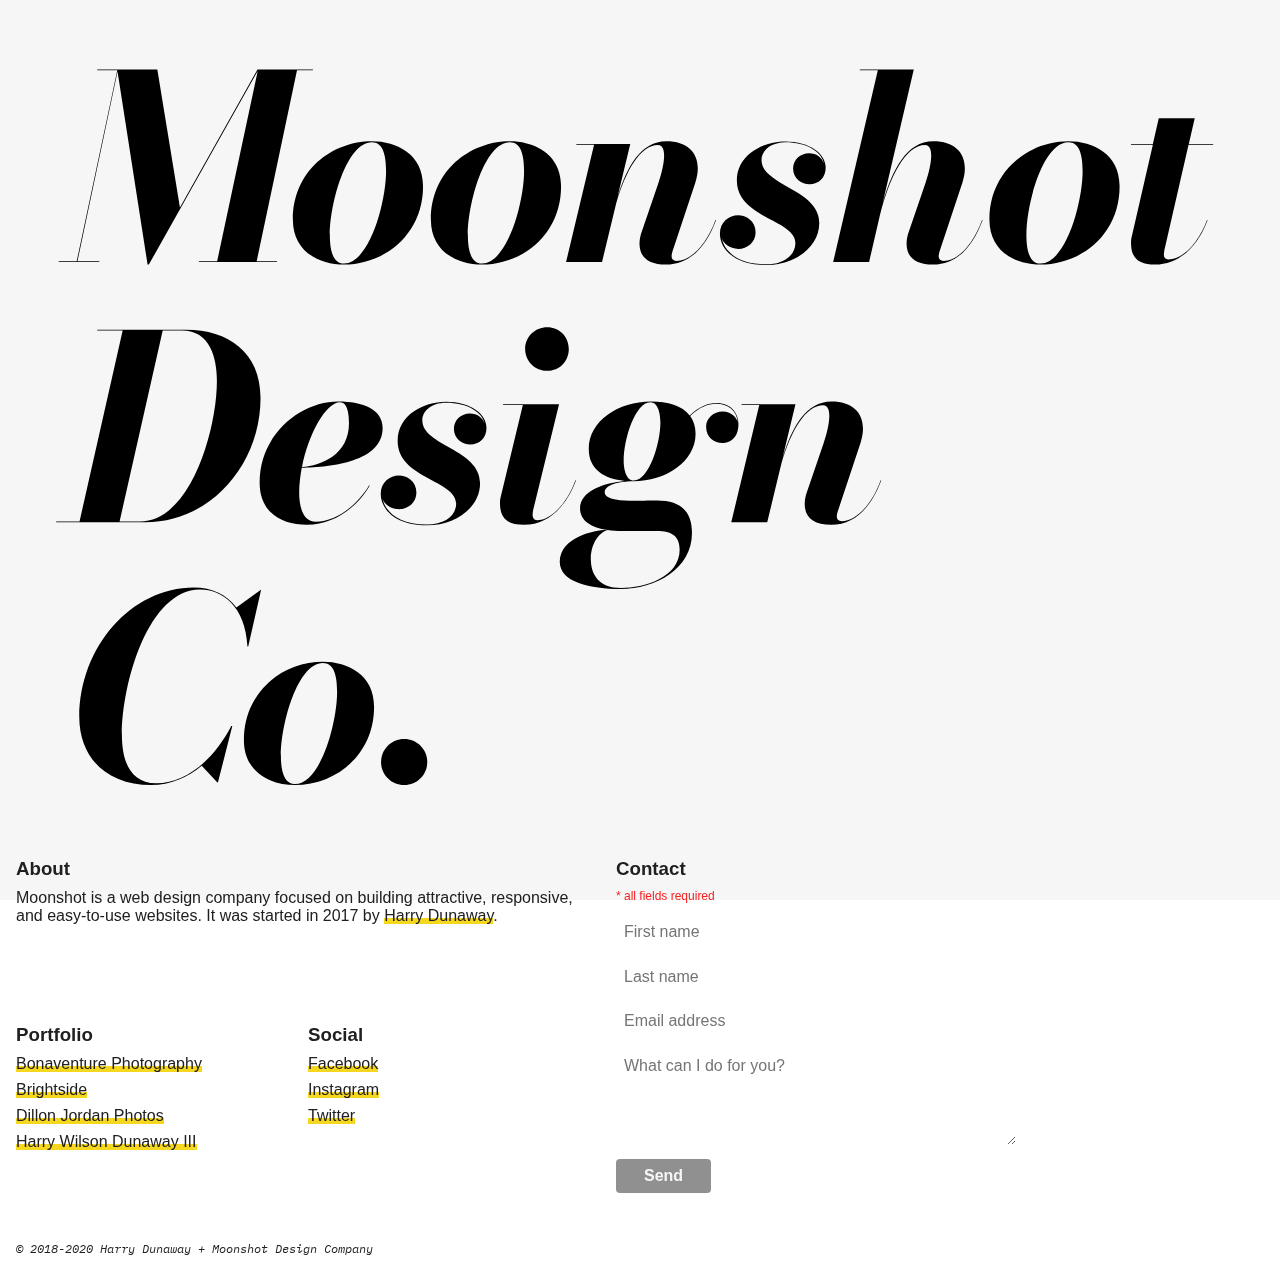
==== index.html @ cc1bfa4e "portfolio update + copy + misc" ====
<!DOCTYPE html>
<html lang="en">
<head>
  <meta charset="UTF-8">
  <meta name="viewport" content="width=device-width, initial-scale=1.0">
  <meta http-equiv="X-UA-Compatible" content="ie=edge">
  <meta name="description" content="Moonshot Design Company. Dream big.">
  <meta name="keywords" content="moonshot,design,company,website,modern,custom,independent,dunaway,tallahassee,brightside,bonaventure">
  <link rel="apple-touch-icon" sizes="180x180" href="favicons/apple-touch-icon.png">
  <link rel="icon" type="image/png" sizes="32x32" href="favicons/favicon-32x32.png">
  <link rel="icon" type="image/png" sizes="16x16" href="favicons/favicon-16x16.png">
  <link rel="manifest" href="favicons/site.webmanifest">
  <link rel="mask-icon" href="favicons/safari-pinned-tab.svg" color="#202020">
  <meta name="msapplication-TileColor" content="#da532c">
  <meta name="theme-color" content="#f6f6f6">
  <link rel="stylesheet" href="style.css" type="text/css">
  <title>Moonshot Design Company</title>
</head>
<body>
  <!-- <h1>MOONSHOT DESIGN COMPANY</h1> -->
  <div class="logo">
    <img id="logo" src="mdco_linebreak.svg" alt="Moonshot Design Co.">
  </div>
  <br />
  <div class="content">
    <div id="about">
      <h3>About</h3>
      <p class="copy">Moonshot is a web design company focused on building attractive, responsive, and easy-to-use websites. It was started in 2017 by <a href="https://harrywilsondunaway.com">Harry Dunaway</a>.</p>
    </div>
    <div id="subgrid">
      <div id="portfolio">
        <h3>Portfolio</h3>
        <ul class="list">
          <li><a href="https://www.bonaventurephotography.com">Bonaventure Photography</a></li>
          <li><a href="https://officialbrightside.com">Brightside</a></li>
          <li><a href="https://dillonjordanphotos.com">Dillon Jordan Photos</a></li>
          <li><a href="https://harrywilsondunaway.com">Harry Wilson Dunaway III</a></li>
        </ul>
      </div>
      <div id="social">
        <h3>Social</h3>
        <ul class="list row">
          <li><a href="https://www.facebook.com/moonshotdesignco">Facebook</a></li>
          <li><a href="https://www.instagram.com/moonshotdesignco">Instagram</a></li>
          <li><a href="https://www.twitter.com/mnshtdsgnco">Twitter</a></li>
        </ul>
      </div>
    </div>
    <div id="contact">
      <h3>Contact</h3>
      <div id="contactform">
        <p class="subheader">* all fields required</p>
        <form id="contact" method="POST" action="https://formspree.io/moonshotdesignco@gmail.com">
          <input type="text" name="firstname" placeholder="First name" required>
          <input type="text" name="lastname" placeholder="Last name" required>
          <input type="email" name="email" placeholder="Email address" required>
          <textarea name="message" placeholder="What can I do for you?" required></textarea>
          <input type="text" name="_gotcha" style="display:none" />
          <button type="submit">Send</button>
        </form>
      </div>
    </div>
  </div>
  <p class="footer">&copy; 2018-2020 Harry Dunaway + Moonshot Design Company</p>
</body>
</html>
---- style.css ----
@import url('https://rsms.me/inter/inter.css');
@import url('https://fonts.googleapis.com/css?family=IBM+Plex+Mono&display=swap');

* {
  -webkit-box-sizing: border-box;
          box-sizing: border-box;
  margin: 0;
  padding: 0;
}

html::before {
  content: "";
  bottom: 0;
  right: 0;
  position: fixed;
  width: 100%;
  height: 100%;
  background: #f6f6f6;
  z-index: -1;
}

body {
  font-family: 'Inter', sans-serif;
  color: #202020;
  margin: 0 1rem;
  padding: 1rem 0;
}

h1, h2, h3, h4, h5, h6, p, ul, li {
  margin-right: 0.5em;
  padding-bottom: 0.5em;
}

a {
  color: inherit;
  text-decoration: none;
  background: linear-gradient(rgba(0, 0, 0, 0) 65%, #f6d720 0%);
}

a:hover {
  background: linear-gradient(rgba(0, 0, 0, 0) 65%, #f69720 0%);
}

div.logo {
  width: 100%;
}

img#logo {
  width: 100%;
}

.copy, .list, #contact {
  margin-bottom: 1em;
}

.list {
  list-style-type: none;
}

.row > li {
  display: inline-block;
}

.footer {
  font-family: 'IBM Plex Mono', monospace;
  font-style: italic;
  font-size: 0.75rem;
}

#contactform {
  max-width: 400px;
  padding-bottom: 1rem;
}

.subheader {
  font-size: 0.75rem;
  color: #f62020;
  margin: 0 0 0.375rem 0;
}

form#contact * {
  font: inherit;
  border-radius: 0.25rem;
  border: none;
}

form#contact input, form#contact textarea {
  width: 100%;
  max-width: 100%;
  margin: 0 0 0.65625rem 0;
  padding: 0.5rem;
}

form#contact textarea {
  resize: vertical;
  height: 6rem;
}

form#contact button {
  font-size: 1rem;
  font-weight: 700;
  color: #f6f6f6;
  background: #909090;
  padding: 0.5rem 1.75rem;
}



@media screen and (min-width: 950px) {

  .content {
    display: grid;
    grid-template-columns: auto 400px;
    grid-template-rows: auto;
    grid-gap: 1em;
    width: 100%;
    max-width: 1000px;
    margin-right: auto;
  }

  #contact {
    grid-row: 1 / span 2;
    grid-column: 2;
  }  

}

@media screen and (min-width: 400px) {

  #subgrid {
    display: grid;
    grid-template-columns: 1fr 1fr;
    grid-column: 1;
  }

  .row > li {
    display: inherit;
  }

}
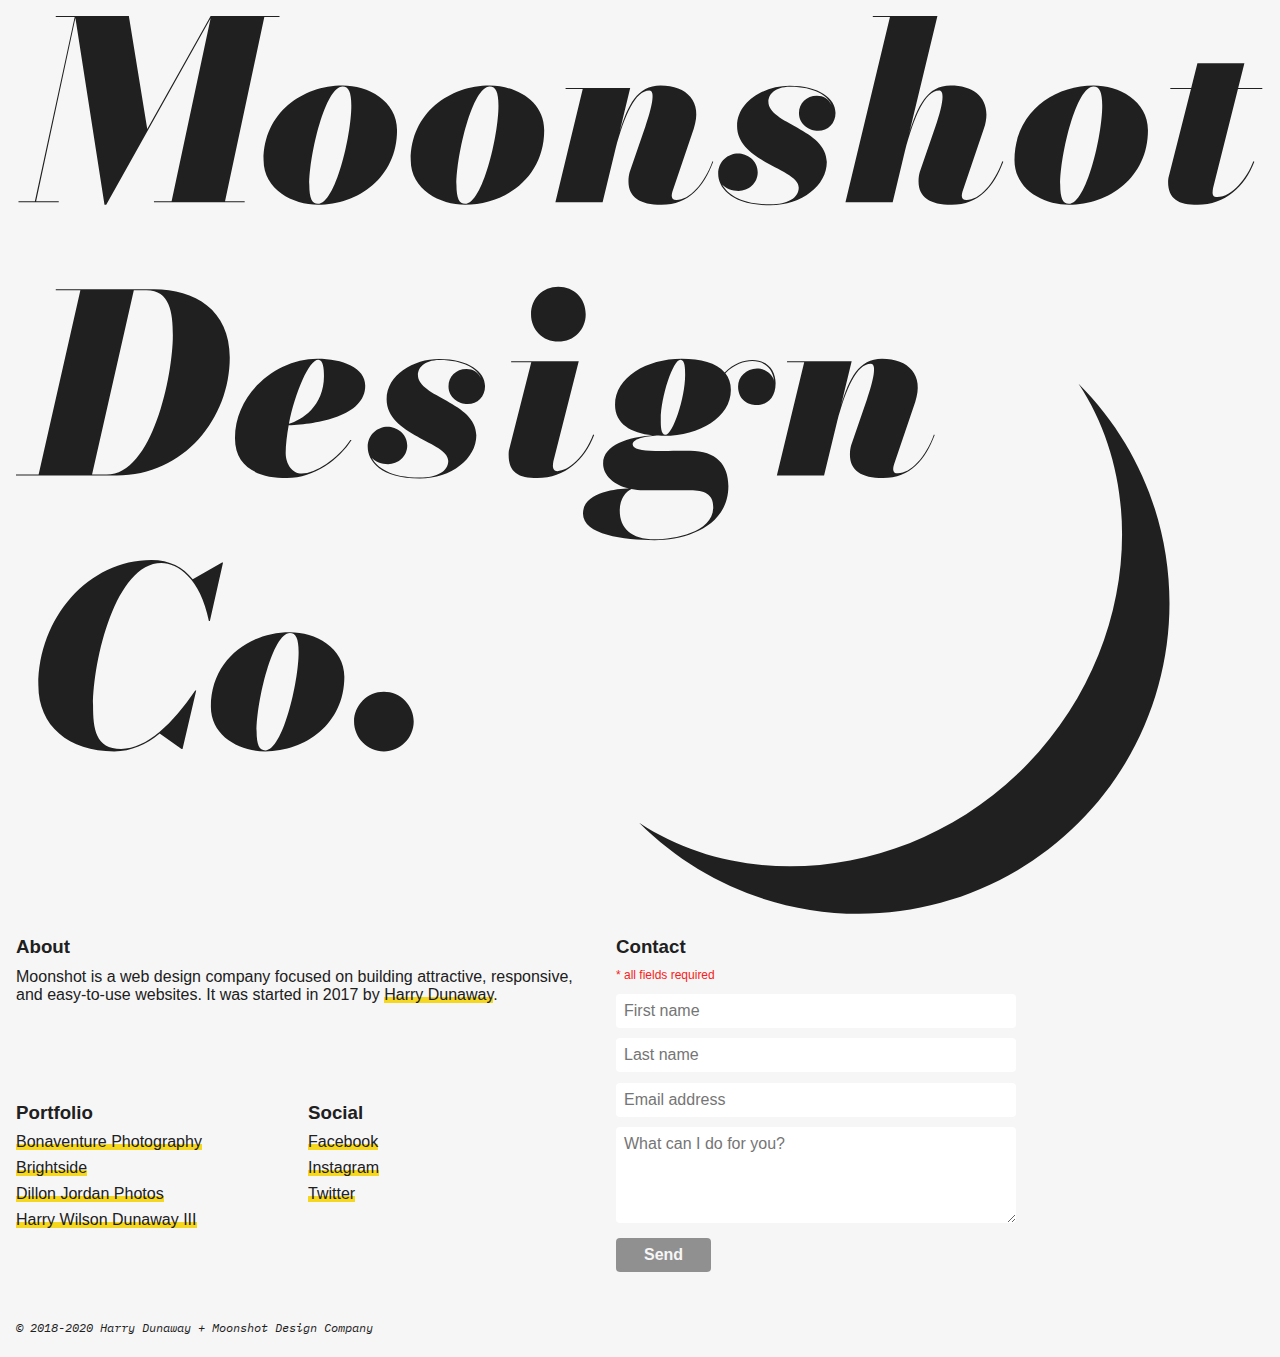
==== commit 79597424: "logotype update" ====
--- a/index.html
+++ b/index.html
@@ -19,7 +19,7 @@
 <body>
   <!-- <h1>MOONSHOT DESIGN COMPANY</h1> -->
   <div class="logo">
-    <img id="logo" src="mdco_linebreak.svg" alt="Moonshot Design Co.">
+    <img id="logo" src="mdco_linebreak_crescent.svg" alt="Moonshot Design Co.">
   </div>
   <br />
   <div class="content">
--- a/style.css
+++ b/style.css
@@ -8,15 +8,8 @@
   padding: 0;
 }
 
-html::before {
-  content: "";
-  bottom: 0;
-  right: 0;
-  position: fixed;
-  width: 100%;
-  height: 100%;
+html {
   background: #f6f6f6;
-  z-index: -1;
 }
 
 body {
@@ -106,6 +99,20 @@
 
 
 
+@media screen and (min-width: 400px) {
+
+  #subgrid {
+    display: grid;
+    grid-template-columns: 1fr 1fr;
+    grid-column: 1;
+  }
+
+  .row > li {
+    display: inherit;
+  }
+
+}
+
 @media screen and (min-width: 950px) {
 
   .content {
@@ -124,17 +131,3 @@
   }  
 
 }
-
-@media screen and (min-width: 400px) {
-
-  #subgrid {
-    display: grid;
-    grid-template-columns: 1fr 1fr;
-    grid-column: 1;
-  }
-
-  .row > li {
-    display: inherit;
-  }
-
-}
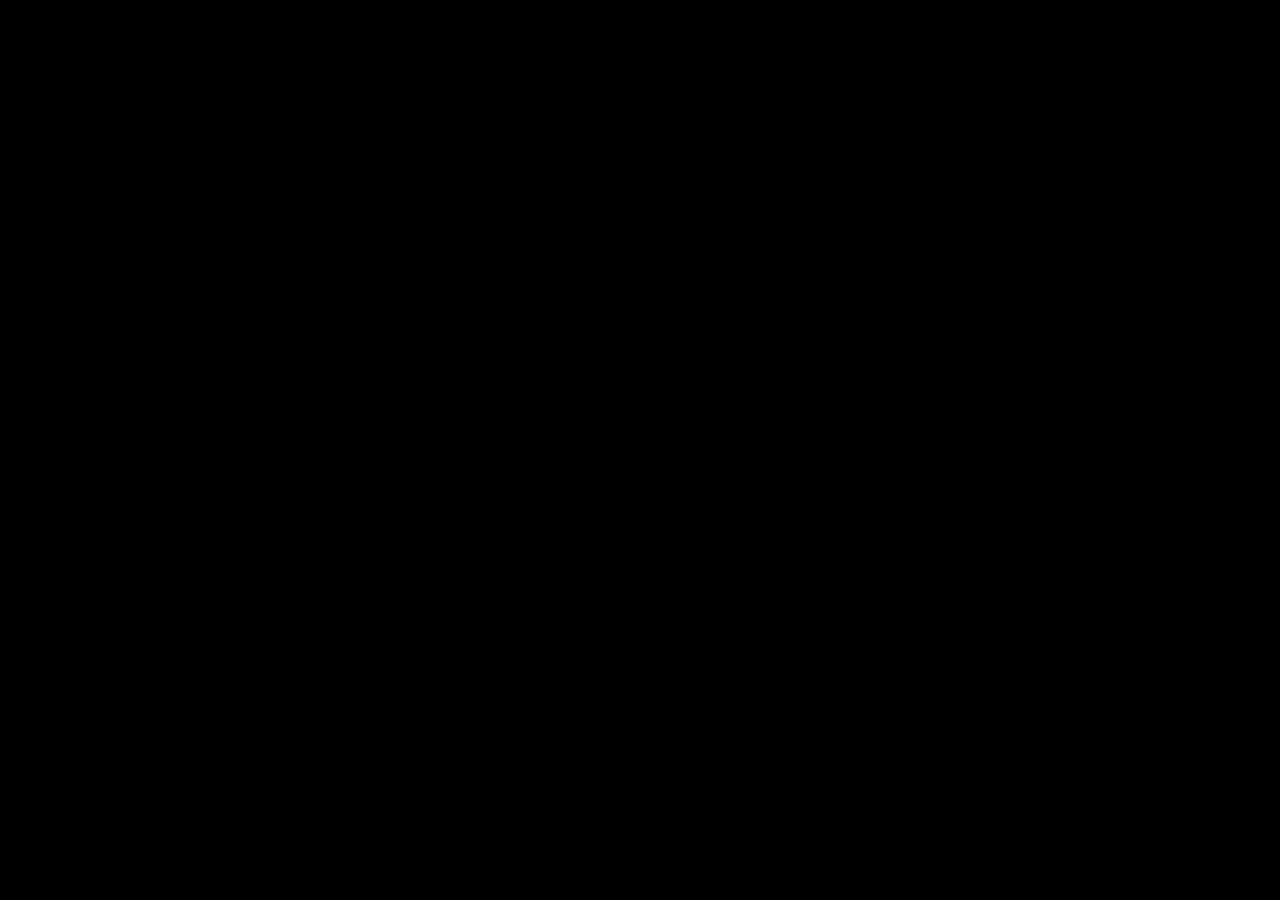
==== commit 5a515902: "loading screen" ====
--- a/index.html
+++ b/index.html
@@ -14,53 +14,61 @@
   <meta name="msapplication-TileColor" content="#da532c">
   <meta name="theme-color" content="#f6f6f6">
   <link rel="stylesheet" href="style.css" type="text/css">
+  <script src="https://ajax.aspnetcdn.com/ajax/jQuery/jquery-3.4.1.min.js"></script>
   <title>Moonshot Design Company</title>
 </head>
 <body>
-  <!-- <h1>MOONSHOT DESIGN COMPANY</h1> -->
-  <div class="logo">
-    <img id="logo" src="mdco_linebreak_crescent.svg" alt="Moonshot Design Co.">
-  </div>
-  <br />
-  <div class="content">
-    <div id="about">
-      <h3>About</h3>
-      <p class="copy">Moonshot is a web design company focused on building attractive, responsive, and easy-to-use websites. It was started in 2017 by <a href="https://harrywilsondunaway.com">Harry Dunaway</a>.</p>
+  <section id="cover"></section>
+  <section id="preload">
+    <h1>loading...</h1>
+  </section>
+  <section id="load">
+    <!-- <h1>MOONSHOT DESIGN COMPANY</h1> -->
+    <div class="logo">
+      <img id="logo" src="mdco_linebreak_crescent.svg" alt="Moonshot Design Co.">
     </div>
-    <div id="subgrid">
-      <div id="portfolio">
-        <h3>Portfolio</h3>
-        <ul class="list">
-          <li><a href="https://www.bonaventurephotography.com">Bonaventure Photography</a></li>
-          <li><a href="https://officialbrightside.com">Brightside</a></li>
-          <li><a href="https://dillonjordanphotos.com">Dillon Jordan Photos</a></li>
-          <li><a href="https://harrywilsondunaway.com">Harry Wilson Dunaway III</a></li>
-        </ul>
+    <br />
+    <div class="content">
+      <div id="about">
+        <h3>About</h3>
+        <p class="copy">Moonshot is a web design company focused on building attractive, responsive, and easy-to-use websites. It was started in 2017 by <a href="https://harrywilsondunaway.com">Harry Dunaway</a>.</p>
       </div>
-      <div id="social">
-        <h3>Social</h3>
-        <ul class="list row">
-          <li><a href="https://www.facebook.com/moonshotdesignco">Facebook</a></li>
-          <li><a href="https://www.instagram.com/moonshotdesignco">Instagram</a></li>
-          <li><a href="https://www.twitter.com/mnshtdsgnco">Twitter</a></li>
-        </ul>
+      <div id="subgrid">
+        <div id="portfolio">
+          <h3>Portfolio</h3>
+          <ul class="list">
+            <li><a href="https://www.bonaventurephotography.com">Bonaventure Photography</a></li>
+            <li><a href="https://officialbrightside.com">Brightside</a></li>
+            <li><a href="https://dillonjordanphotos.com">Dillon Jordan Photos</a></li>
+            <li><a href="https://harrywilsondunaway.com">Harry Wilson Dunaway III</a></li>
+          </ul>
+        </div>
+        <div id="social">
+          <h3>Social</h3>
+          <ul class="list row">
+            <li><a href="https://www.facebook.com/moonshotdesignco">Facebook</a></li>
+            <li><a href="https://www.instagram.com/moonshotdesignco">Instagram</a></li>
+            <li><a href="https://www.twitter.com/mnshtdsgnco">Twitter</a></li>
+          </ul>
+        </div>
+      </div>
+      <div id="contact">
+        <h3>Contact</h3>
+        <div id="contactform">
+          <p class="subheader">* all fields required</p>
+          <form id="contact" method="POST" action="https://formspree.io/moonshotdesignco@gmail.com">
+            <input type="text" name="firstname" placeholder="First name" required>
+            <input type="text" name="lastname" placeholder="Last name" required>
+            <input type="email" name="email" placeholder="Email address" required>
+            <textarea name="message" placeholder="What can I do for you?" required></textarea>
+            <input type="text" name="_gotcha" style="display:none" />
+            <button type="submit">Send</button>
+          </form>
+        </div>
       </div>
     </div>
-    <div id="contact">
-      <h3>Contact</h3>
-      <div id="contactform">
-        <p class="subheader">* all fields required</p>
-        <form id="contact" method="POST" action="https://formspree.io/moonshotdesignco@gmail.com">
-          <input type="text" name="firstname" placeholder="First name" required>
-          <input type="text" name="lastname" placeholder="Last name" required>
-          <input type="email" name="email" placeholder="Email address" required>
-          <textarea name="message" placeholder="What can I do for you?" required></textarea>
-          <input type="text" name="_gotcha" style="display:none" />
-          <button type="submit">Send</button>
-        </form>
-      </div>
-    </div>
-  </div>
-  <p class="footer">&copy; 2018-2020 Harry Dunaway + Moonshot Design Company</p>
+    <p class="footer">&copy; 2018-2020 Harry Dunaway + Moonshot Design Company</p>
+  </section>
+  <script src="script.js"></script>
 </body>
 </html>
--- a/style.css
+++ b/style.css
@@ -18,6 +18,35 @@
   margin: 0 1rem;
   padding: 1rem 0;
 }
+
+section#cover {
+  position: fixed;
+  z-index: 9;
+  top: 0;
+  left: 0;
+  width: 100%;
+  height: 100%;
+  background: black;
+}
+
+section#preload {
+  position: fixed;
+  z-index: 8;
+  top: 0;
+  left: 0;
+  width: 100%;
+  height: 100%;
+  display: flex;
+  align-items: center;
+  justify-content: center;
+  background: black;
+  color: white;
+}
+
+section#load {
+  display: none;
+}
+
 
 h1, h2, h3, h4, h5, h6, p, ul, li {
   margin-right: 0.5em;
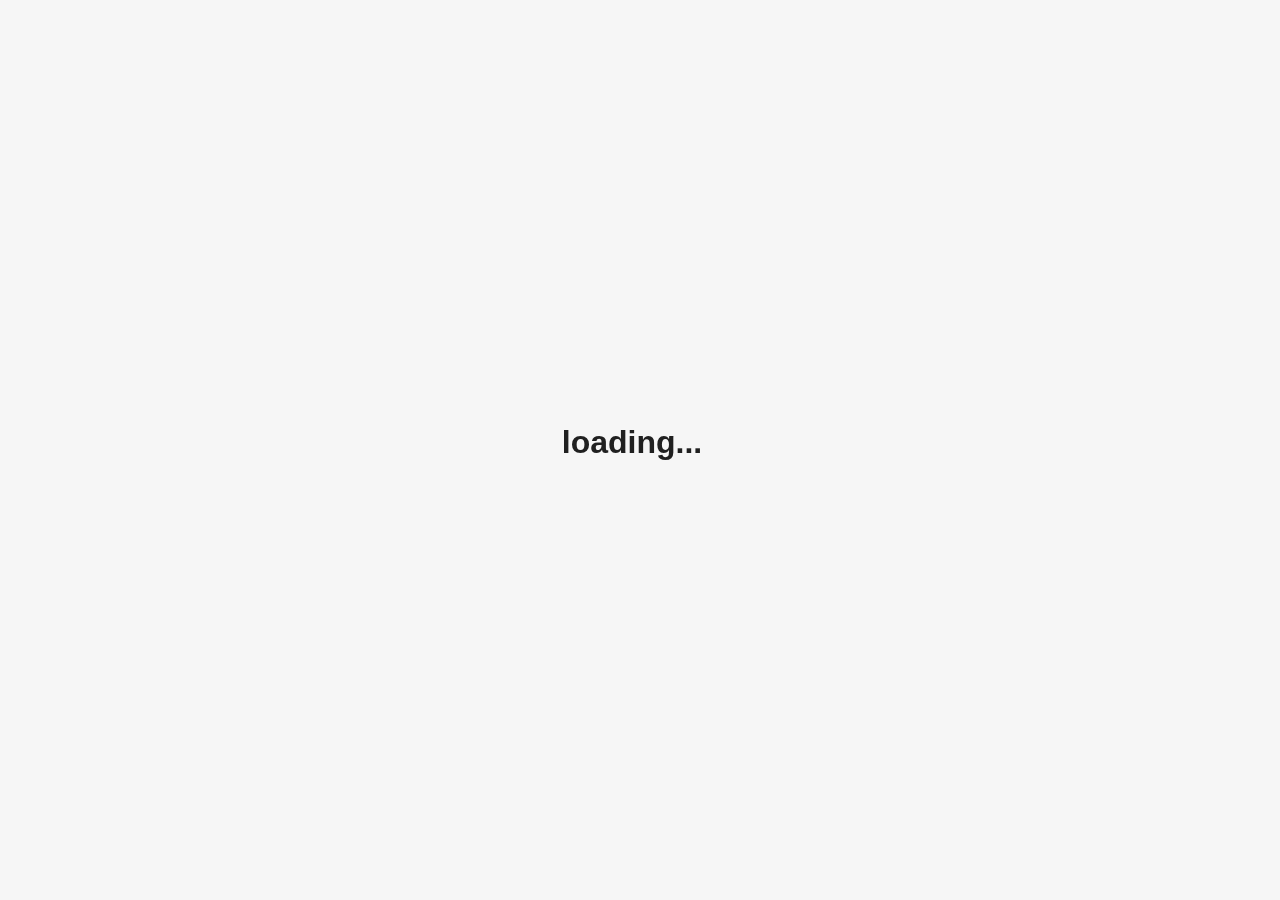
==== commit 5ef6b889: "loading script" ====
--- a/index.html
+++ b/index.html
@@ -17,7 +17,7 @@
   <script src="https://ajax.aspnetcdn.com/ajax/jQuery/jquery-3.4.1.min.js"></script>
   <title>Moonshot Design Company</title>
 </head>
-<body>
+<body onload="delayFunc()">
   <section id="cover"></section>
   <section id="preload">
     <h1>loading...</h1>
--- a/style.css
+++ b/style.css
@@ -27,6 +27,7 @@
   width: 100%;
   height: 100%;
   background: black;
+  display: none;
 }
 
 section#preload {
@@ -39,14 +40,11 @@
   display: flex;
   align-items: center;
   justify-content: center;
-  background: black;
-  color: white;
 }
 
 section#load {
   display: none;
 }
-
 
 h1, h2, h3, h4, h5, h6, p, ul, li {
   margin-right: 0.5em;
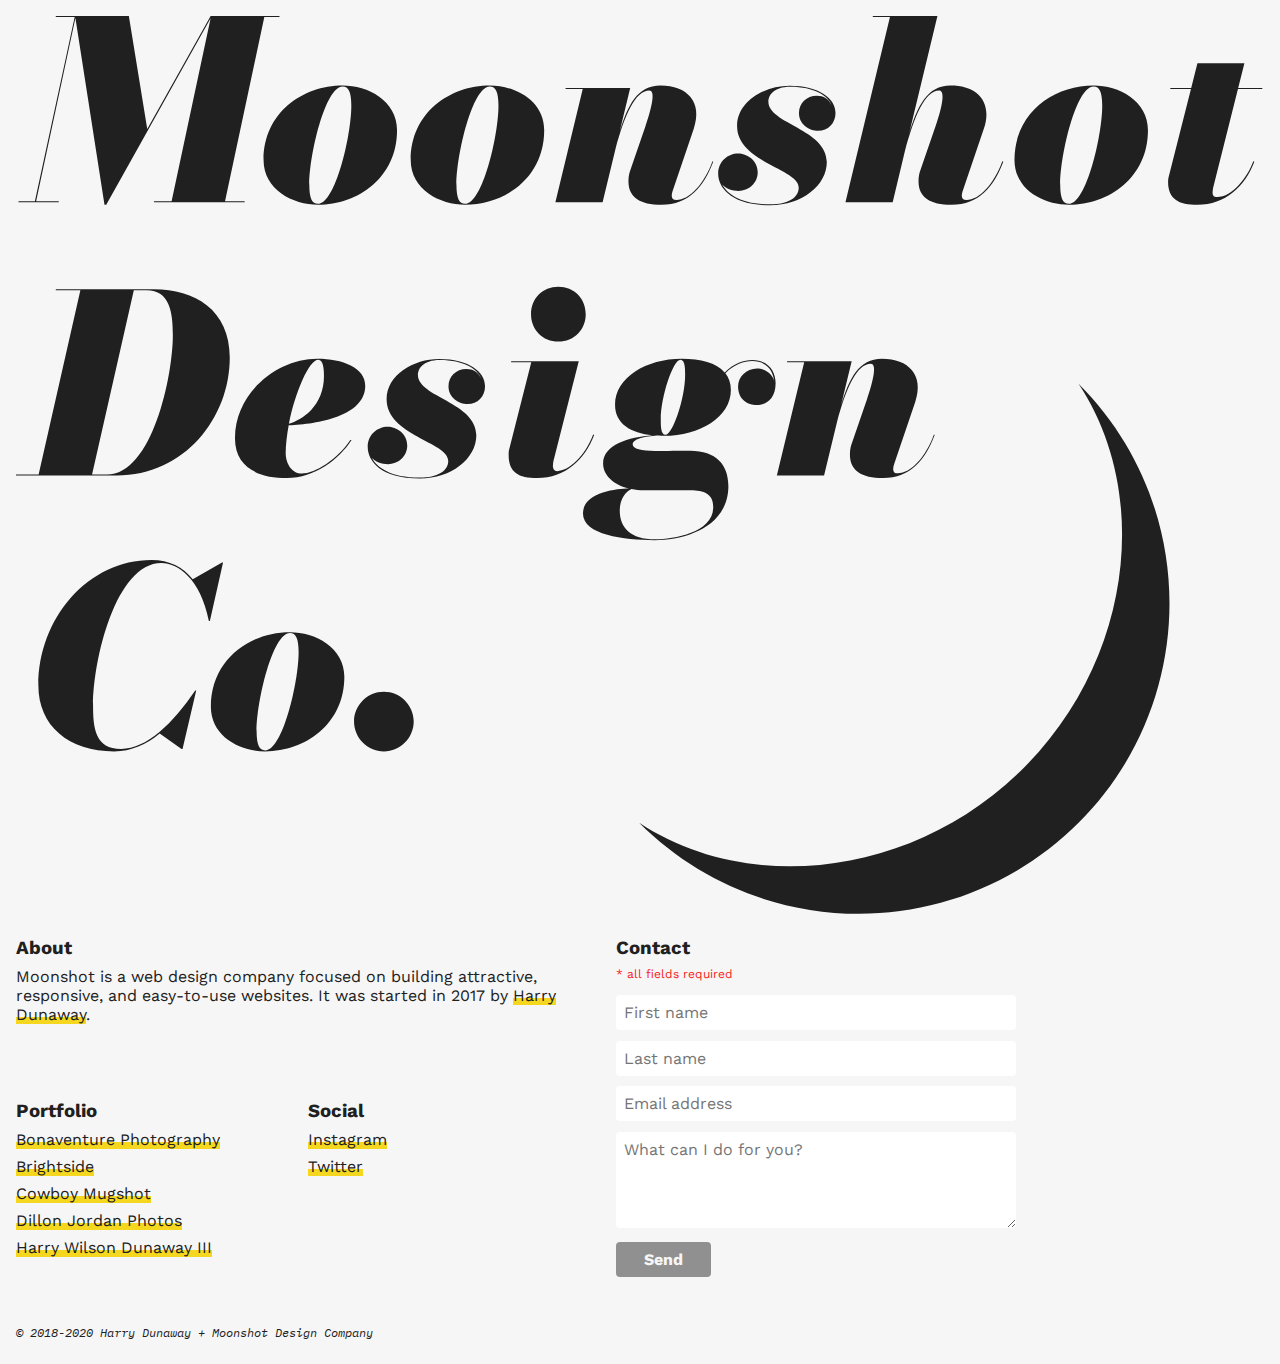
==== commit 63e29266: "reorganization + optimization" ====
--- a/index.html
+++ b/index.html
@@ -6,69 +6,61 @@
   <meta http-equiv="X-UA-Compatible" content="ie=edge">
   <meta name="description" content="Moonshot Design Company. Dream big.">
   <meta name="keywords" content="moonshot,design,company,website,modern,custom,independent,dunaway,tallahassee,brightside,bonaventure">
-  <link rel="apple-touch-icon" sizes="180x180" href="favicons/apple-touch-icon.png">
-  <link rel="icon" type="image/png" sizes="32x32" href="favicons/favicon-32x32.png">
-  <link rel="icon" type="image/png" sizes="16x16" href="favicons/favicon-16x16.png">
-  <link rel="manifest" href="favicons/site.webmanifest">
-  <link rel="mask-icon" href="favicons/safari-pinned-tab.svg" color="#202020">
+  <link rel="apple-touch-icon" sizes="180x180" href="./favicons/apple-touch-icon.png">
+  <link rel="icon" type="image/png" sizes="32x32" href="./favicons/favicon-32x32.png">
+  <link rel="icon" type="image/png" sizes="16x16" href="./favicons/favicon-16x16.png">
+  <link rel="manifest" href="./favicons/site.webmanifest">
+  <link rel="mask-icon" href="./favicons/safari-pinned-tab.svg" color="#202020">
   <meta name="msapplication-TileColor" content="#da532c">
   <meta name="theme-color" content="#f6f6f6">
-  <link rel="stylesheet" href="style.css" type="text/css">
-  <script src="https://ajax.aspnetcdn.com/ajax/jQuery/jquery-3.4.1.min.js"></script>
+  <link rel="stylesheet" href="./style/style.css" type="text/css">
   <title>Moonshot Design Company</title>
 </head>
-<body onload="delayFunc()">
-  <section id="cover"></section>
-  <section id="preload">
-    <h1>loading...</h1>
-  </section>
-  <section id="load">
-    <!-- <h1>MOONSHOT DESIGN COMPANY</h1> -->
-    <div class="logo">
-      <img id="logo" src="mdco_linebreak_crescent.svg" alt="Moonshot Design Co.">
+<body>
+  <!-- <h1>MOONSHOT DESIGN COMPANY</h1> -->
+  <div class="logo">
+    <img id="logo" src="./svg/mdco_linebreak_crescent.svg" alt="Moonshot Design Co.">
+  </div>
+  <br />
+  <div class="content">
+    <div id="about">
+      <h3>About</h3>
+      <p class="copy">Moonshot is a web design company focused on building attractive, responsive, and easy-to-use websites. It was started in 2017 by <a href="https://harrywilsondunaway.com">Harry Dunaway</a>.</p>
     </div>
-    <br />
-    <div class="content">
-      <div id="about">
-        <h3>About</h3>
-        <p class="copy">Moonshot is a web design company focused on building attractive, responsive, and easy-to-use websites. It was started in 2017 by <a href="https://harrywilsondunaway.com">Harry Dunaway</a>.</p>
+    <div id="subgrid">
+      <div id="portfolio">
+        <h3>Portfolio</h3>
+        <ul class="list">
+          <li><a href="https://www.bonaventurephotography.com">Bonaventure Photography</a></li>
+          <li><a href="https://officialbrightside.com">Brightside</a></li>
+          <li><a href="https://cowboymugshot.com">Cowboy Mugshot</a></li>
+          <li><a href="https://dillonjordanphotos.com">Dillon Jordan Photos</a></li>
+          <li><a href="https://harrywilsondunaway.com">Harry Wilson Dunaway III</a></li>
+        </ul>
       </div>
-      <div id="subgrid">
-        <div id="portfolio">
-          <h3>Portfolio</h3>
-          <ul class="list">
-            <li><a href="https://www.bonaventurephotography.com">Bonaventure Photography</a></li>
-            <li><a href="https://officialbrightside.com">Brightside</a></li>
-            <li><a href="https://dillonjordanphotos.com">Dillon Jordan Photos</a></li>
-            <li><a href="https://harrywilsondunaway.com">Harry Wilson Dunaway III</a></li>
-          </ul>
-        </div>
-        <div id="social">
-          <h3>Social</h3>
-          <ul class="list row">
-            <li><a href="https://www.facebook.com/moonshotdesignco">Facebook</a></li>
-            <li><a href="https://www.instagram.com/moonshotdesignco">Instagram</a></li>
-            <li><a href="https://www.twitter.com/mnshtdsgnco">Twitter</a></li>
-          </ul>
-        </div>
-      </div>
-      <div id="contact">
-        <h3>Contact</h3>
-        <div id="contactform">
-          <p class="subheader">* all fields required</p>
-          <form id="contact" method="POST" action="https://formspree.io/moonshotdesignco@gmail.com">
-            <input type="text" name="firstname" placeholder="First name" required>
-            <input type="text" name="lastname" placeholder="Last name" required>
-            <input type="email" name="email" placeholder="Email address" required>
-            <textarea name="message" placeholder="What can I do for you?" required></textarea>
-            <input type="text" name="_gotcha" style="display:none" />
-            <button type="submit">Send</button>
-          </form>
-        </div>
+      <div id="social">
+        <h3>Social</h3>
+        <ul class="list row">
+          <li><a href="https://www.instagram.com/moonshotdesignco">Instagram</a></li>
+          <li><a href="https://www.twitter.com/mnshtdsgnco">Twitter</a></li>
+        </ul>
       </div>
     </div>
-    <p class="footer">&copy; 2018-2020 Harry Dunaway + Moonshot Design Company</p>
-  </section>
-  <script src="script.js"></script>
+    <div id="contact">
+      <h3>Contact</h3>
+      <div id="contactform">
+        <p class="subheader">* all fields required</p>
+        <form id="contact" method="POST" action="https://formspree.io/moonshotdesignco@gmail.com">
+          <input type="text" name="firstname" placeholder="First name" required>
+          <input type="text" name="lastname" placeholder="Last name" required>
+          <input type="email" name="email" placeholder="Email address" required>
+          <textarea name="message" placeholder="What can I do for you?" required></textarea>
+          <input type="text" name="_gotcha" style="display:none" />
+          <button type="submit">Send</button>
+        </form>
+      </div>
+    </div>
+  </div>
+  <p class="footer">&copy; 2018-2020 Harry Dunaway + Moonshot Design Company</p>
 </body>
 </html>
--- a/style/style.css
+++ b/style/style.css
@@ -0,0 +1,135 @@
+@import url("https://fonts.googleapis.com/css?family=Work+Sans:400,700&display=swap");
+@import url("https://fonts.googleapis.com/css?family=IBM+Plex+Mono&display=swap");
+* {
+  -webkit-box-sizing: border-box;
+          box-sizing: border-box;
+  margin: 0;
+  padding: 0;
+}
+
+html {
+  background: #f6f6f6;
+}
+
+body {
+  font-family: "Work Sans", Helvetica, Arial, sans-serif;
+  color: #202020;
+  margin: 0 1rem;
+  padding: 1rem 0;
+}
+
+h1, h2, h3, h4, h5, h6, p, ul, li {
+  margin-right: 0.5rem;
+  padding-bottom: 0.5rem;
+}
+
+a {
+  color: inherit;
+  text-decoration: none;
+  background: -webkit-gradient(linear, left top, left bottom, color-stop(65%, rgba(0, 0, 0, 0)), color-stop(0%, #f6d720));
+  background: linear-gradient(rgba(0, 0, 0, 0) 65%, #f6d720 0%);
+}
+
+a:hover {
+  background: -webkit-gradient(linear, left top, left bottom, color-stop(65%, rgba(0, 0, 0, 0)), color-stop(0%, #f69720));
+  background: linear-gradient(rgba(0, 0, 0, 0) 65%, #f69720 0%);
+}
+
+div.logo {
+  width: 100%;
+}
+
+img#logo {
+  width: 100%;
+}
+
+.copy, .list, #contact {
+  margin-bottom: 1em;
+}
+
+.list {
+  list-style-type: none;
+}
+
+.row > li {
+  display: inline-block;
+}
+
+.footer {
+  font-family: "IBM Plex Mono", monospace;
+  font-style: italic;
+  font-size: 0.75rem;
+}
+
+#contactform {
+  max-width: 400px;
+  padding-bottom: 1rem;
+}
+
+.subheader {
+  font-size: 0.75rem;
+  color: #f62020;
+  margin: 0 0 0.375rem 0;
+}
+
+form#contact * {
+  font: inherit;
+  border-radius: 0.25rem;
+  border: none;
+}
+
+form#contact input, form#contact textarea {
+  width: 100%;
+  max-width: 100%;
+  margin: 0 0 0.65625rem 0;
+  padding: 0.5rem;
+}
+
+form#contact textarea {
+  resize: vertical;
+  height: 6rem;
+}
+
+form#contact button {
+  font-size: 1rem;
+  font-weight: 700;
+  color: #f6f6f6;
+  background: #909090;
+  padding: 0.5rem 1.75rem;
+}
+
+@media screen and (min-width: 400px) {
+  #subgrid {
+    display: -ms-grid;
+    display: grid;
+    -ms-grid-columns: 1fr 1fr;
+        grid-template-columns: 1fr 1fr;
+    -ms-grid-column: 1;
+    grid-column: 1;
+  }
+  .row > li {
+    display: inherit;
+  }
+}
+
+@media screen and (min-width: 950px) {
+  .content {
+    display: -ms-grid;
+    display: grid;
+    -ms-grid-columns: auto 400px;
+        grid-template-columns: auto 400px;
+    -ms-grid-rows: auto;
+        grid-template-rows: auto;
+    grid-gap: 1em;
+    width: 100%;
+    max-width: 1000px;
+    margin-right: auto;
+  }
+  #contact {
+    -ms-grid-row: 1;
+    -ms-grid-row-span: 2;
+    grid-row: 1 / span 2;
+    -ms-grid-column: 2;
+    grid-column: 2;
+  }
+}
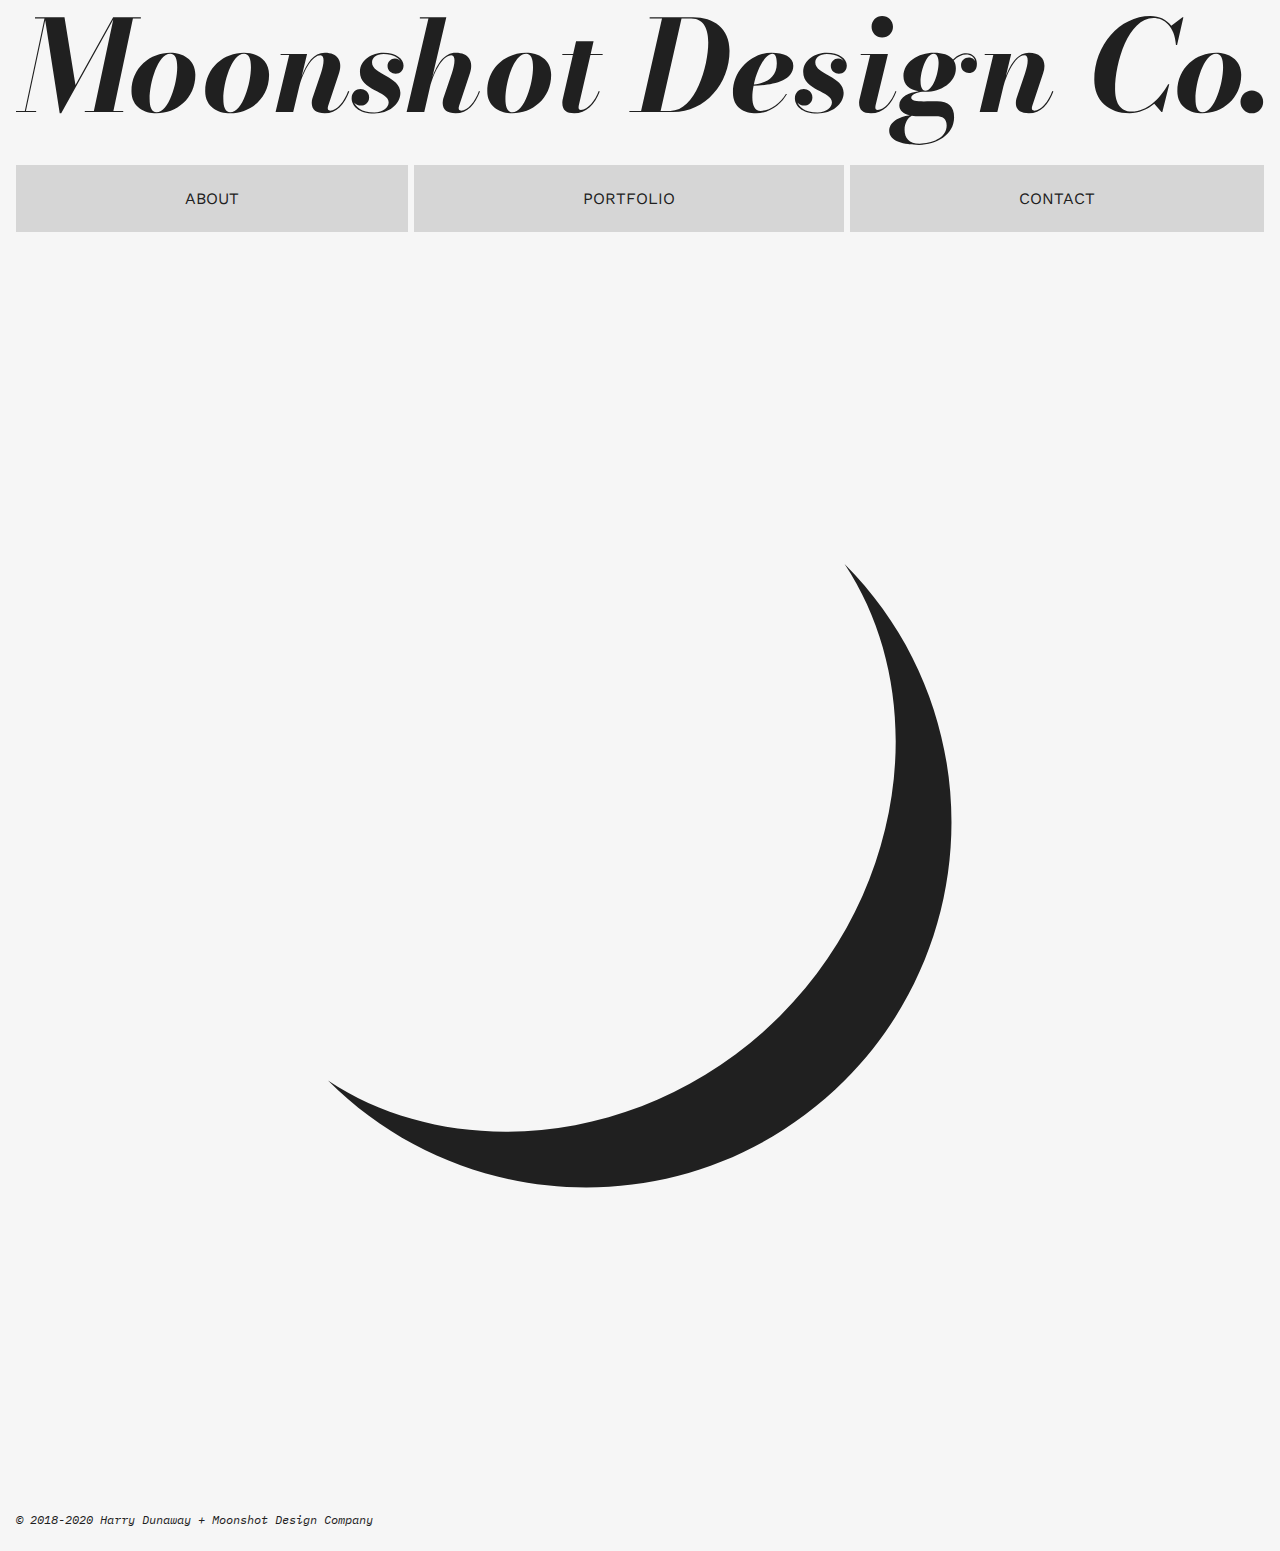
==== commit 64447ca9: "rwd update" ====
--- a/index.html
+++ b/index.html
@@ -19,47 +19,17 @@
 <body>
   <!-- <h1>MOONSHOT DESIGN COMPANY</h1> -->
   <div class="logo">
-    <img id="logo" src="./svg/mdco_linebreak_crescent.svg" alt="Moonshot Design Co.">
+    <img id="logo" src="./svg/mdco_br1.svg" alt="Moonshot Design Co.">
   </div>
-  <br />
   <div class="content">
-    <div id="about">
-      <h3>About</h3>
-      <p class="copy">Moonshot is a web design company focused on building attractive, responsive, and easy-to-use websites. It was started in 2017 by <a href="https://harrywilsondunaway.com">Harry Dunaway</a>.</p>
-    </div>
-    <div id="subgrid">
-      <div id="portfolio">
-        <h3>Portfolio</h3>
-        <ul class="list">
-          <li><a href="https://www.bonaventurephotography.com">Bonaventure Photography</a></li>
-          <li><a href="https://officialbrightside.com">Brightside</a></li>
-          <li><a href="https://cowboymugshot.com">Cowboy Mugshot</a></li>
-          <li><a href="https://dillonjordanphotos.com">Dillon Jordan Photos</a></li>
-          <li><a href="https://harrywilsondunaway.com">Harry Wilson Dunaway III</a></li>
-        </ul>
-      </div>
-      <div id="social">
-        <h3>Social</h3>
-        <ul class="list row">
-          <li><a href="https://www.instagram.com/moonshotdesignco">Instagram</a></li>
-          <li><a href="https://www.twitter.com/mnshtdsgnco">Twitter</a></li>
-        </ul>
-      </div>
-    </div>
-    <div id="contact">
-      <h3>Contact</h3>
-      <div id="contactform">
-        <p class="subheader">* all fields required</p>
-        <form id="contact" method="POST" action="https://formspree.io/moonshotdesignco@gmail.com">
-          <input type="text" name="firstname" placeholder="First name" required>
-          <input type="text" name="lastname" placeholder="Last name" required>
-          <input type="email" name="email" placeholder="Email address" required>
-          <textarea name="message" placeholder="What can I do for you?" required></textarea>
-          <input type="text" name="_gotcha" style="display:none" />
-          <button type="submit">Send</button>
-        </form>
-      </div>
-    </div>
+    <ul class="list menu">
+      <li><a href="./about.html">About</a></li>
+      <li><a href="./portfolio.html">Portfolio</a></li>
+      <li><a href="./contact.html">Contact</a></li>
+    </ul>
+  </div>
+  <div class="cres">
+    <img src="./svg/crescent.svg" alt="Moonshot Design Co." id="cres">
   </div>
   <p class="footer">&copy; 2018-2020 Harry Dunaway + Moonshot Design Company</p>
 </body>
--- a/style/style.css
+++ b/style/style.css
@@ -18,52 +18,75 @@
   padding: 1rem 0;
 }
 
-h1, h2, h3, h4, h5, h6, p, ul, li {
-  margin-right: 0.5rem;
+h3, p, ul, #contactform {
   padding-bottom: 0.5rem;
 }
 
 a {
   color: inherit;
   text-decoration: none;
+  background: -webkit-gradient(linear, left top, left bottom, color-stop(65%, rgba(0, 0, 0, 0)), color-stop(0%, #909090));
+  background: linear-gradient(rgba(0, 0, 0, 0) 65%, #909090 0%);
+}
+
+a:hover, a:active, a:focus {
   background: -webkit-gradient(linear, left top, left bottom, color-stop(65%, rgba(0, 0, 0, 0)), color-stop(0%, #f6d720));
   background: linear-gradient(rgba(0, 0, 0, 0) 65%, #f6d720 0%);
 }
 
-a:hover {
-  background: -webkit-gradient(linear, left top, left bottom, color-stop(65%, rgba(0, 0, 0, 0)), color-stop(0%, #f69720));
-  background: linear-gradient(rgba(0, 0, 0, 0) 65%, #f69720 0%);
+div.logo {
+  width: 100%;
+  margin-bottom: 1rem;
 }
 
-div.logo {
+div.cres {
+  width: 50%;
+  margin-left: auto;
+  margin-right: auto;
+  margin-bottom: 25vw;
+}
+
+img#logo, img#cres {
   width: 100%;
 }
 
-img#logo {
-  width: 100%;
-}
-
-.copy, .list, #contact {
-  margin-bottom: 1em;
+.content {
+  margin-bottom: 25vw;
 }
 
 .list {
   list-style-type: none;
 }
 
-.row > li {
-  display: inline-block;
+.list.menu {
+  display: -ms-grid;
+  display: grid;
+  -ms-grid-columns: auto auto auto;
+      grid-template-columns: auto auto auto;
+  grid-gap: 0.375rem;
+}
+
+.list li {
+  padding-bottom: 0.25rem;
+}
+
+.list.menu li a {
+  display: block;
+  width: 100%;
+  padding: 0.5rem;
+  text-transform: uppercase;
+  text-align: center;
+  background: #d6d6d6;
+}
+
+.list.menu li a:hover, .list.menu li a:active, .list.menu li a:focus {
+  background: #909090;
 }
 
 .footer {
   font-family: "IBM Plex Mono", monospace;
   font-style: italic;
   font-size: 0.75rem;
-}
-
-#contactform {
-  max-width: 400px;
-  padding-bottom: 1rem;
 }
 
 .subheader {
@@ -98,38 +121,14 @@
   padding: 0.5rem 1.75rem;
 }
 
-@media screen and (min-width: 400px) {
-  #subgrid {
-    display: -ms-grid;
-    display: grid;
-    -ms-grid-columns: 1fr 1fr;
-        grid-template-columns: 1fr 1fr;
-    -ms-grid-column: 1;
-    grid-column: 1;
-  }
-  .row > li {
-    display: inherit;
+@media screen and (min-width: 600px) {
+  .list.menu li a {
+    padding: 1rem;
   }
 }
 
 @media screen and (min-width: 950px) {
-  .content {
-    display: -ms-grid;
-    display: grid;
-    -ms-grid-columns: auto 400px;
-        grid-template-columns: auto 400px;
-    -ms-grid-rows: auto;
-        grid-template-rows: auto;
-    grid-gap: 1em;
-    width: 100%;
-    max-width: 1000px;
-    margin-right: auto;
-  }
-  #contact {
-    -ms-grid-row: 1;
-    -ms-grid-row-span: 2;
-    grid-row: 1 / span 2;
-    -ms-grid-column: 2;
-    grid-column: 2;
+  .list.menu li a {
+    padding: 1.5rem;
   }
 }
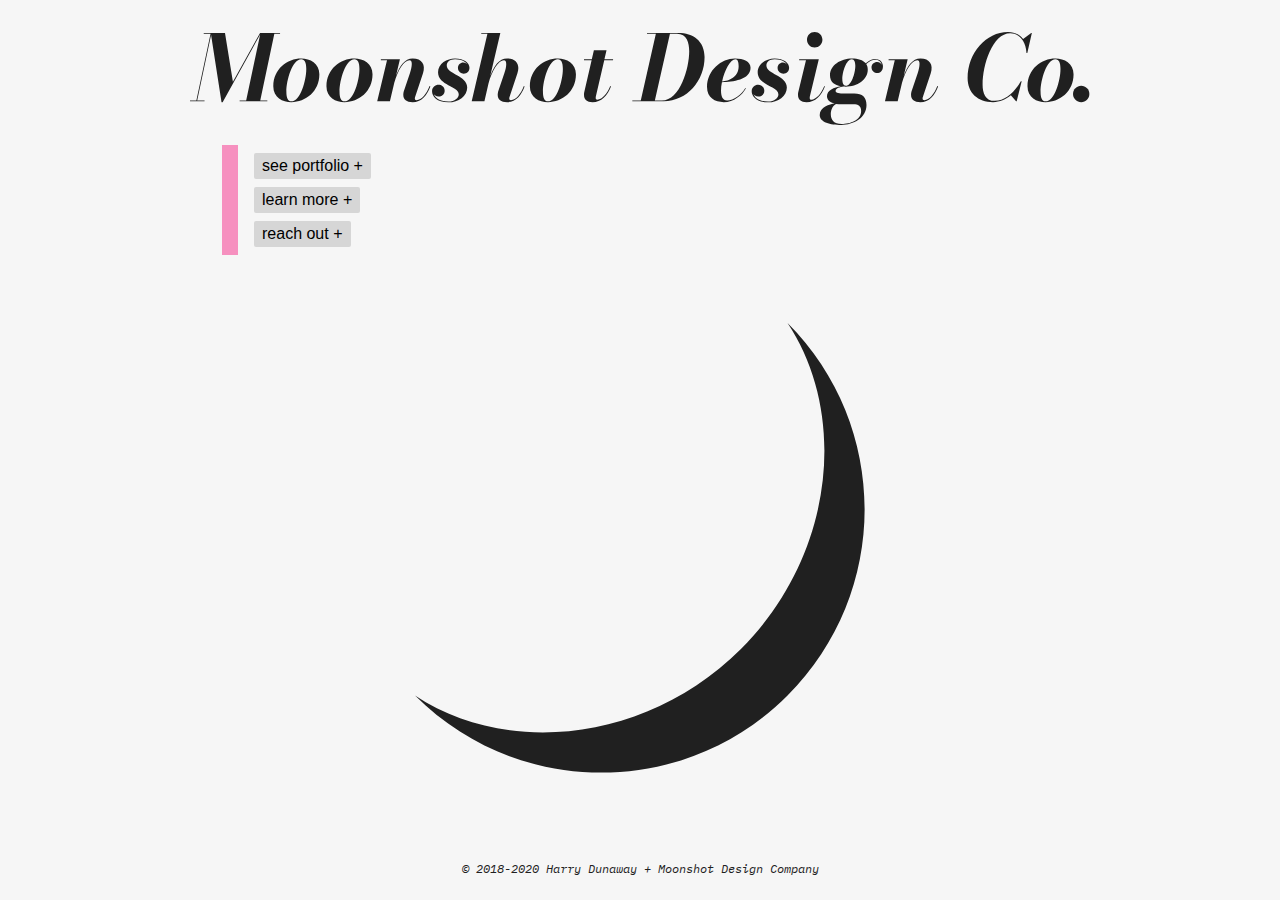
==== commit 6323656b: "new content" ====
--- a/index.html
+++ b/index.html
@@ -17,20 +17,29 @@
   <title>Moonshot Design Company</title>
 </head>
 <body>
-  <!-- <h1>MOONSHOT DESIGN COMPANY</h1> -->
-  <div class="logo">
-    <img id="logo" src="./svg/mdco_br1.svg" alt="Moonshot Design Co.">
+  <div id="container">
+    <!-- <h1>MOONSHOT DESIGN COMPANY</h1> -->
+    <div class="logo">
+      <img id="logo" src="./svg/mdco_br1.svg" alt="Moonshot Design Co.">
+    </div>
+    <div class="content">
+      <button class="fold-toggle" id="see">see portfolio +</button>
+      <ul class="folded list" id="see-content">
+        <li><a class="portLink" href="https://harrywilsondunaway.com">harrywilsondunaway.com</a></li>
+        <li><a class="portLink" href="https://dillonjordanphotos.com">dillonjordanphotos.com</a></li>
+        <li><a class="portLink" href="https://cowboymugshot.com">cowboymugshot.com</a></li>
+      </ul>
+      <button class="fold-toggle" id="learn">learn more +</button>
+      <p class="folded" id="learn-content">Moonshot Design Co. is a bare-bones, function-over-form web design company. Our websites are built from the ground up using HTML, CSS/SCSS, and JavaScript/jQuery to provide our clients with the cleanest, most minimal-yet-robust experience possible.</p>
+      <button class="fold-toggle" id="reach">reach out +</button>
+      <p class="folded" id="reach-content"><a href="mailto:contact@moonshotdesignco.com" class="mailto">contact&commat;moonshotdesignco.com</a></p>
+    </div>
+    <div class="cres">
+      <img src="./svg/crescent.svg" alt="Moonshot Design Co." id="cres">
+    </div>
+    <p class="footer">&copy; 2018-2020 Harry Dunaway + Moonshot Design Company</p>
   </div>
-  <div class="content">
-    <ul class="list menu">
-      <li><a href="./about.html">About</a></li>
-      <li><a href="./portfolio.html">Portfolio</a></li>
-      <li><a href="./contact.html">Contact</a></li>
-    </ul>
-  </div>
-  <div class="cres">
-    <img src="./svg/crescent.svg" alt="Moonshot Design Co." id="cres">
-  </div>
-  <p class="footer">&copy; 2018-2020 Harry Dunaway + Moonshot Design Company</p>
+  <script src="https://code.jquery.com/jquery-3.5.1.min.js" integrity="sha256-9/aliU8dGd2tb6OSsuzixeV4y/faTqgFtohetphbbj0=" crossorigin="anonymous"></script>
+  <script src="script.js"></script>
 </body>
 </html>
--- a/style/style.css
+++ b/style/style.css
@@ -1,4 +1,4 @@
-@import url("https://fonts.googleapis.com/css?family=Work+Sans:400,700&display=swap");
+@import url("https://fonts.googleapis.com/css?family=Inter:400,700&display=swap");
 @import url("https://fonts.googleapis.com/css?family=IBM+Plex+Mono&display=swap");
 * {
   -webkit-box-sizing: border-box;
@@ -12,10 +12,10 @@
 }
 
 body {
-  font-family: "Work Sans", Helvetica, Arial, sans-serif;
+  font-family: Inter, -apple-system, BlinkMacSystemFont, "Segoe UI", Roboto, Oxygen, Ubuntu, Cantarell, "Open Sans", "Helvetica Neue", sans-serif;
   color: #202020;
   margin: 0 1rem;
-  padding: 1rem 0;
+  padding: 2rem 0 1rem;
 }
 
 h3, p, ul, #contactform {
@@ -34,16 +34,47 @@
   background: linear-gradient(rgba(0, 0, 0, 0) 65%, #f6d720 0%);
 }
 
+div#container {
+  display: -webkit-box;
+  display: -ms-flexbox;
+  display: flex;
+  -webkit-box-orient: vertical;
+  -webkit-box-direction: normal;
+      -ms-flex-direction: column;
+          flex-direction: column;
+  min-height: calc(100vh - 3rem);
+  -webkit-box-pack: justify;
+      -ms-flex-pack: justify;
+          justify-content: space-between;
+  max-width: 900px;
+  margin: auto;
+}
+
+div.content {
+  max-width: 100%;
+  padding-left: 1rem;
+  padding-right: 0;
+  border-left-width: 1rem;
+  border-left-style: solid;
+  border-left-color: #f690bf;
+}
+
+@media (orientation: landscape) {
+  div.content {
+    margin-left: 2rem;
+  }
+}
+
 div.logo {
   width: 100%;
+  margin-left: auto;
+  margin-right: auto;
   margin-bottom: 1rem;
 }
 
 div.cres {
   width: 50%;
-  margin-left: auto;
-  margin-right: auto;
-  margin-bottom: 25vw;
+  margin: auto;
 }
 
 img#logo, img#cres {
@@ -51,42 +82,44 @@
 }
 
 .content {
-  margin-bottom: 25vw;
+  margin-bottom: 1rem;
 }
 
 .list {
   list-style-type: none;
 }
 
-.list.menu {
-  display: -ms-grid;
-  display: grid;
-  -ms-grid-columns: auto auto auto;
-      grid-template-columns: auto auto auto;
-  grid-gap: 0.375rem;
-}
-
 .list li {
   padding-bottom: 0.25rem;
 }
 
-.list.menu li a {
+.fold-toggle {
+  cursor: pointer;
   display: block;
-  width: 100%;
-  padding: 0.5rem;
-  text-transform: uppercase;
-  text-align: center;
+  margin: 0.5rem 0;
+  padding: 0.25rem 0.5rem;
+  border: none;
+  border-radius: 2px;
   background: #d6d6d6;
+  color: initial;
+  font-size: unset;
 }
 
-.list.menu li a:hover, .list.menu li a:active, .list.menu li a:focus {
-  background: #909090;
+.fold-toggle.active {
+  color: #f6f6f6;
+  background: #202020;
+}
+
+.folded {
+  display: none;
 }
 
 .footer {
-  font-family: "IBM Plex Mono", monospace;
+  font-family: "IBM Plex Mono", Consolas, "Courier New", Courier, monospace;
   font-style: italic;
   font-size: 0.75rem;
+  text-align: center;
+  margin-top: 2rem;
 }
 
 .subheader {
@@ -104,7 +137,7 @@
 form#contact input, form#contact textarea {
   width: 100%;
   max-width: 100%;
-  margin: 0 0 0.65625rem 0;
+  margin: 0 0 0.625rem 0;
   padding: 0.5rem;
 }
 
@@ -118,17 +151,5 @@
   font-weight: 700;
   color: #f6f6f6;
   background: #909090;
-  padding: 0.5rem 1.75rem;
+  padding: 0.5rem 1.5rem;
 }
-
-@media screen and (min-width: 600px) {
-  .list.menu li a {
-    padding: 1rem;
-  }
-}
-
-@media screen and (min-width: 950px) {
-  .list.menu li a {
-    padding: 1.5rem;
-  }
-}
